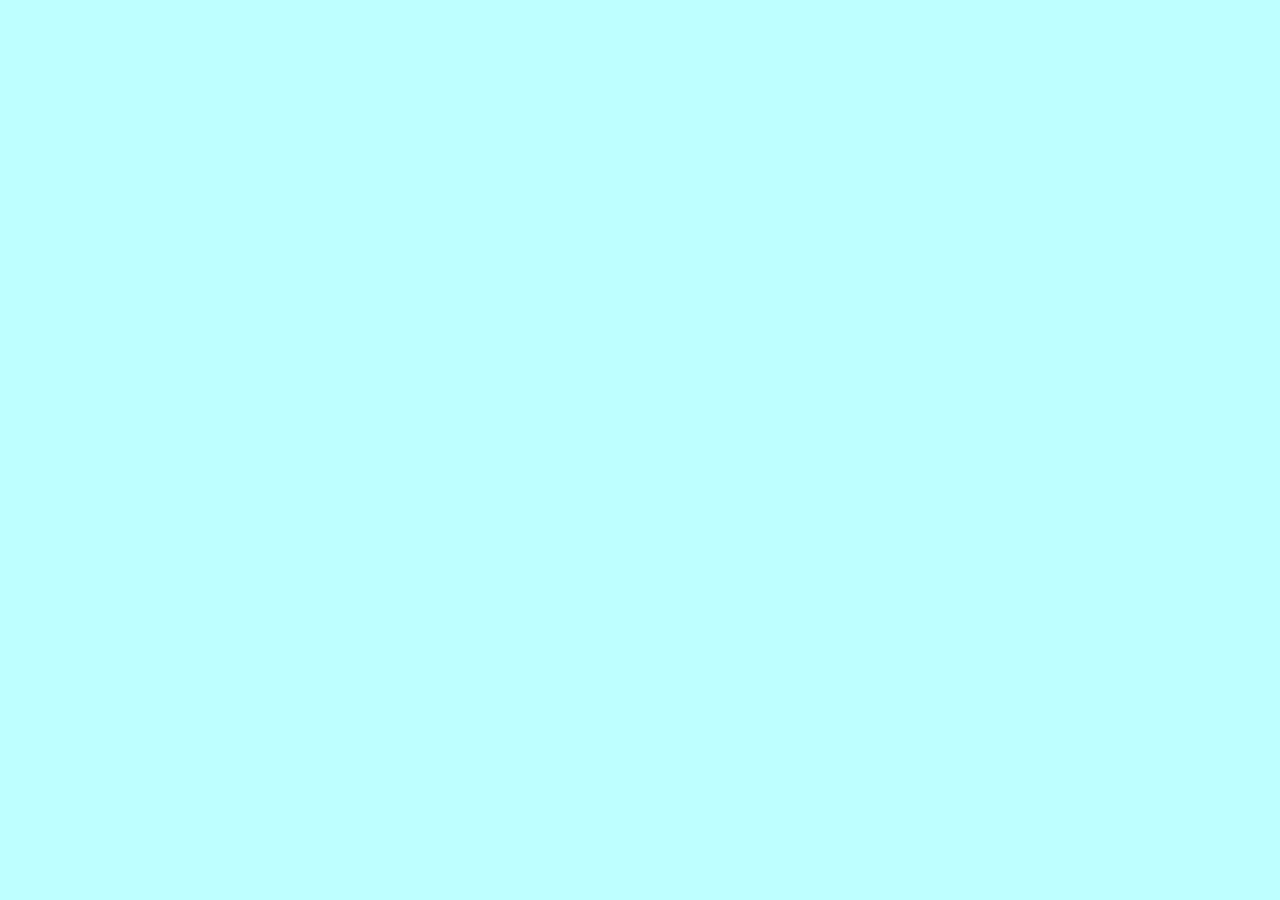
==== Pages/home.html @ 330aa742 "Index Page [Done]" ====
<!DOCTYPE html>
<html lang="en">
<head>
    <meta charset="UTF-8">
    <meta name="viewport" content="width=device-width, initial-scale=1.0">
    <title>Project</title>
    <link rel="stylesheet" href="../CSS/variables.css">
    <link rel="stylesheet" href="../CSS/home.css">
    <script src="script.js" defer></script>
</head>
<body>
    <main>

    </main>
</body>
</html>
---- CSS/variables.css ----
:root {
    --primary: 0, 225, 255;
    --secondary: 0, 140, 255;
    --tertiary: 90, 0, 255;
    --background: rgb(190, 255, 255);
}
---- CSS/home.css ----
body {
    margin: 0;
    background-color: var(--background);
}
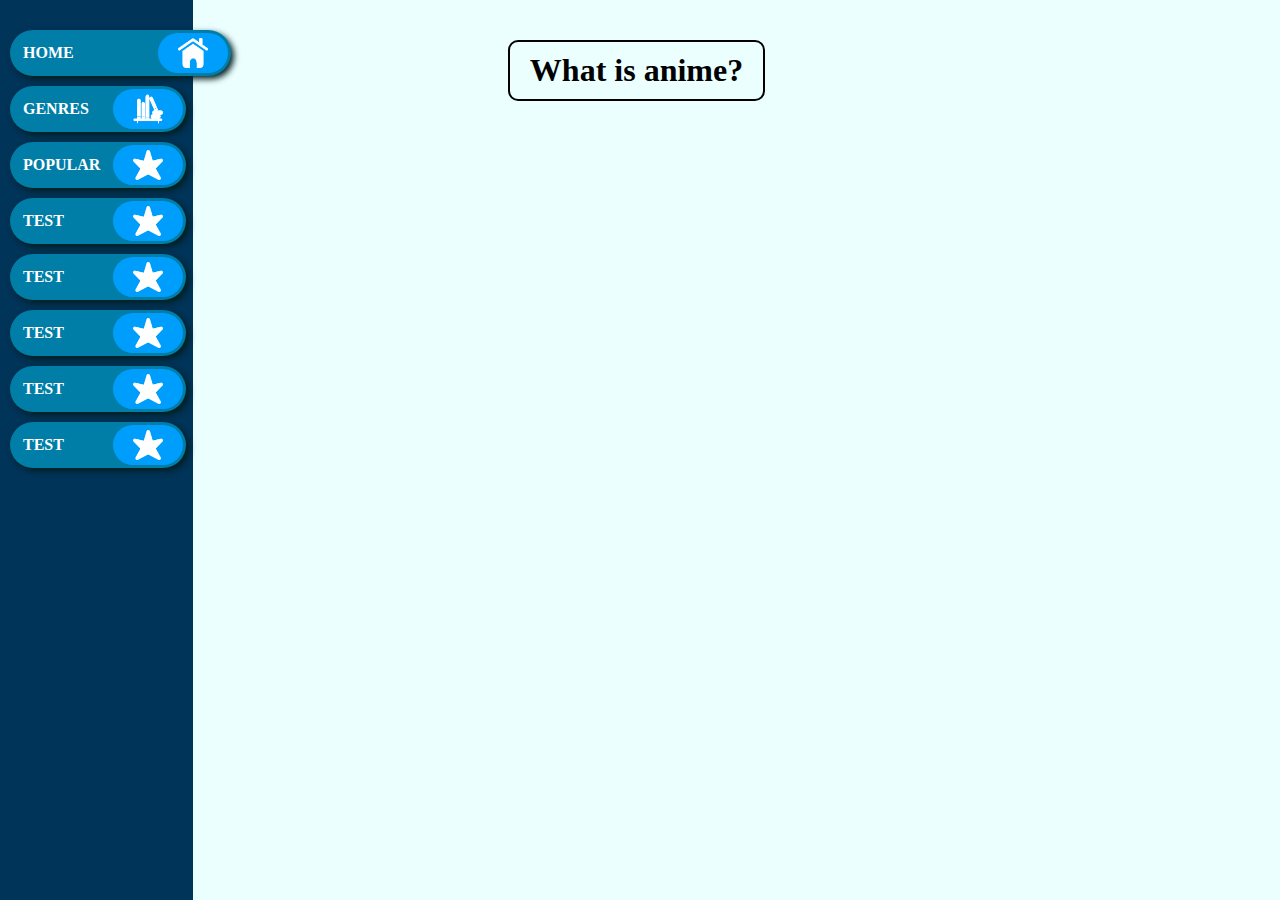
==== commit 42cb52fe: "Navigation Menu [Initial]" ====
--- a/Pages/home.html
+++ b/Pages/home.html
@@ -3,14 +3,78 @@
 <head>
     <meta charset="UTF-8">
     <meta name="viewport" content="width=device-width, initial-scale=1.0">
-    <title>Project</title>
+    <title>Project Home Page</title>
+    
     <link rel="stylesheet" href="../CSS/variables.css">
     <link rel="stylesheet" href="../CSS/home.css">
-    <script src="script.js" defer></script>
+    
+    <script src="../JS/macros.js" defer></script>
+    <script>
+        document.addEventListener("DOMContentLoaded", function() {
+            navigationWave();
+        });
+    </script>
 </head>
 <body>
     <main>
+        <nav>
+            <ul>
+                <li id="home">
+                    <p>HOME</p>
+                    <div class="wrapper">
+                        <img src="../Resources/Home.png">
+                    </div>
+                </li>
+                <li id="genres">
+                    <p>GENRES</p>
+                    <div class="wrapper">
+                        <img src="../Resources/Shelf.png">
+                    </div>
+                </li>
+                <li id="popular">
+                    <p>POPULAR</p>
+                    <div class="wrapper">
+                        <img src="../Resources/Star.png">
+                    </div>
+                </li>
+                <li id="test1">
+                    <p>TEST</p>
+                    <div class="wrapper">
+                        <img src="../Resources/Star.png">
+                    </div>
+                </li>
+                <li id="test2">
+                    <p>TEST</p>
+                    <div class="wrapper">
+                        <img src="../Resources/Star.png">
+                    </div>
+                </li>
+                <li id="test3">
+                    <p>TEST</p>
+                    <div class="wrapper">
+                        <img src="../Resources/Star.png">
+                    </div>
+                </li>
+                <li id="test4">
+                    <p>TEST</p>
+                    <div class="wrapper">
+                        <img src="../Resources/Star.png">
+                    </div>
+                </li>
+                <li id="test5">
+                    <p>TEST</p>
+                    <div class="wrapper">
+                        <img src="../Resources/Star.png">
+                    </div>
+                </li>
+            </ul>
+        </nav>
 
+        <div class="wrapper" id="content">
+            <div id="header">
+                <h1>What is anime?</h1>
+            </div>
+        </div>
     </main>
 </body>
 </html>--- a/CSS/variables.css
+++ b/CSS/variables.css
@@ -1,6 +1,6 @@
 :root {
-    --primary: 0, 225, 255;
-    --secondary: 0, 140, 255;
-    --tertiary: 90, 0, 255;
-    --background: rgb(190, 255, 255);
+    --primary: 0, 158, 252;
+    --secondary: 0, 126, 167;
+    --tertiary: 0, 52, 89;
+    --background: 235, 255, 255;
 }--- a/CSS/home.css
+++ b/CSS/home.css
@@ -1,4 +1,81 @@
 body {
     margin: 0;
-    background-color: var(--background);
+}
+
+main {
+    display: flex;
+}
+
+nav {
+    max-width: 193px;
+    height: 100vh;
+    background-color: rgb(var(--tertiary));
+    z-index: 1;
+}
+
+nav img {
+    width: 30px;
+    height: 30px;
+}
+
+nav ul {
+    margin: 0;
+    padding: 20px 5px;
+    list-style-type: none;
+}
+
+nav li {
+    display: flex;
+    margin: 10px 5px;
+    padding: 3px;
+    width: fit-content;
+    border-radius: 50px;
+    background-color: rgb(var(--secondary));
+    box-shadow: 3px 3px 6px rgb(0, 30, 30);
+}
+
+nav li .wrapper {
+    display: flex;
+    justify-content: center;
+    padding: 5px 20px;
+    border-radius: 30px;
+    background-color: rgb(var(--primary));
+    transition: margin-left 0.2s ease;
+}
+
+nav li#home .wrapper, li:hover:not(#home) .wrapper {
+    margin-left: 45px !important;
+}
+
+nav li p {
+    margin: auto 10px;
+    min-width: 80px;
+    font-weight: bold;
+    color: white;
+    user-select: none;
+}
+
+nav li:hover:not(#home) p {
+    text-decoration: underline;
+}
+
+.wrapper#content {
+    width: calc(100vw - 193px);
+    height: 100vh;
+    background-color: rgb(var(--background));
+}
+
+.wrapper#content #header {
+    position: relative;
+    margin: auto;
+    padding: 10px 20px;
+    top: 40px;
+    left: -100px;
+    width: fit-content;
+    border: 2px solid black;
+    border-radius: 10px;
+}
+
+h1 {
+    margin: 0;
 }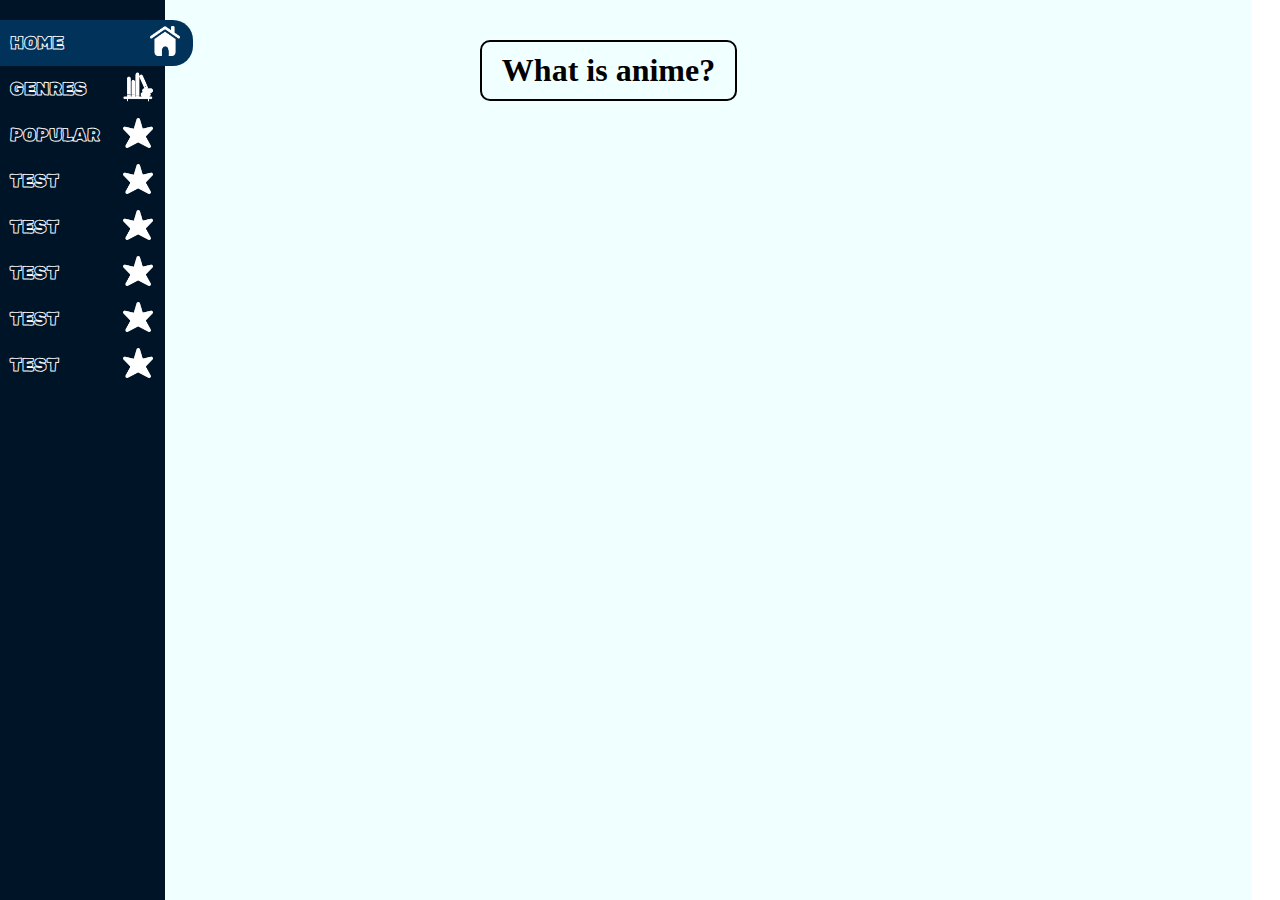
==== commit c20f4059: "Navigation [Update]" ====
--- a/Pages/home.html
+++ b/Pages/home.html
@@ -5,6 +5,10 @@
     <meta name="viewport" content="width=device-width, initial-scale=1.0">
     <title>Project Home Page</title>
     
+    <link rel="preconnect" href="https://fonts.googleapis.com">
+    <link rel="preconnect" href="https://fonts.gstatic.com" crossorigin>
+    <link href="https://fonts.googleapis.com/css2?family=Rubik+Scribble&display=swap" rel="stylesheet">
+
     <link rel="stylesheet" href="../CSS/variables.css">
     <link rel="stylesheet" href="../CSS/home.css">
     
--- a/CSS/variables.css
+++ b/CSS/variables.css
@@ -1,6 +1,6 @@
 :root {
-    --primary: 0, 158, 252;
-    --secondary: 0, 126, 167;
-    --tertiary: 0, 52, 89;
-    --background: 235, 255, 255;
+    --primary: 0, 100, 150;
+    --secondary: 0, 50, 90;
+    --tertiary: 0, 20, 40;
+    --background: 240, 255, 255;
 }--- a/CSS/home.css
+++ b/CSS/home.css
@@ -7,7 +7,7 @@
 }
 
 nav {
-    max-width: 193px;
+    max-width: 165px;
     height: 100vh;
     background-color: rgb(var(--tertiary));
     z-index: 1;
@@ -20,37 +20,36 @@
 
 nav ul {
     margin: 0;
-    padding: 20px 5px;
+    padding: 20px 0;
     list-style-type: none;
 }
 
 nav li {
     display: flex;
-    margin: 10px 5px;
-    padding: 3px;
     width: fit-content;
-    border-radius: 50px;
+    border-radius: 0 20px 20px 0;
+}
+
+nav li#home, nav li:hover:not(#home) {
     background-color: rgb(var(--secondary));
-    box-shadow: 3px 3px 6px rgb(0, 30, 30);
 }
 
 nav li .wrapper {
-    display: flex;
-    justify-content: center;
-    padding: 5px 20px;
-    border-radius: 30px;
-    background-color: rgb(var(--primary));
-    transition: margin-left 0.2s ease;
+    margin: 3px;
+    padding: 3px 10px;
+    border-radius: 20px;
 }
 
-nav li#home .wrapper, li:hover:not(#home) .wrapper {
-    margin-left: 45px !important;
+nav li#home .wrapper, nav li:hover:not(#home) .wrapper {
+    margin-left: 30px !important;
 }
 
 nav li p {
     margin: auto 10px;
-    min-width: 80px;
+    min-width: 90px;
+    font-size: 18px;
     font-weight: bold;
+    font-family: "Rubik Scribble", system-ui;
     color: white;
     user-select: none;
 }
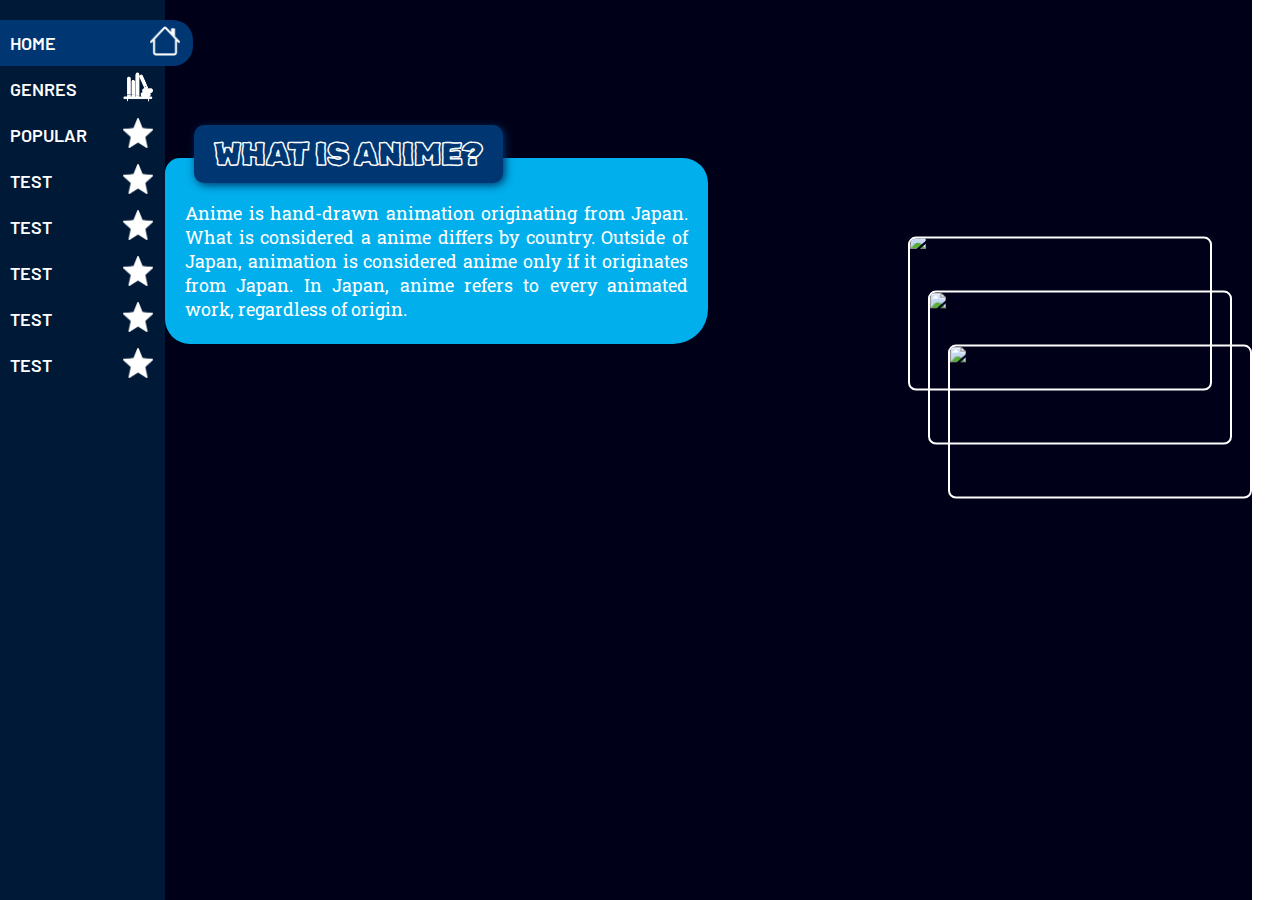
==== commit 17f2bc84: "Home Page [First Layout]" ====
--- a/Pages/home.html
+++ b/Pages/home.html
@@ -8,6 +8,8 @@
     <link rel="preconnect" href="https://fonts.googleapis.com">
     <link rel="preconnect" href="https://fonts.gstatic.com" crossorigin>
     <link href="https://fonts.googleapis.com/css2?family=Rubik+Scribble&display=swap" rel="stylesheet">
+    <link href="https://fonts.googleapis.com/css2?family=Barlow:ital,wght@0,100;0,200;0,300;0,400;0,500;0,600;0,700;0,800;0,900;1,100;1,200;1,300;1,400;1,500;1,600;1,700;1,800;1,900&family=Bebas+Neue&display=swap" rel="stylesheet">
+    <link href="https://fonts.googleapis.com/css2?family=Roboto+Slab:wght@100..900&display=swap" rel="stylesheet">
 
     <link rel="stylesheet" href="../CSS/variables.css">
     <link rel="stylesheet" href="../CSS/home.css">
@@ -75,8 +77,31 @@
         </nav>
 
         <div class="wrapper" id="content">
-            <div id="header">
-                <h1>What is anime?</h1>
+            <div class="row" id="first">
+                <div id="header">
+                    <h1>WHAT IS ANIME?</h1>
+                </div>
+            </div>
+
+            <div class="row" id="second">
+                <div class="list">
+                    <p>Anime is hand-drawn animation originating from Japan.
+                    What is considered a anime differs by country.
+                    Outside of Japan, animation is considered anime only if it originates from Japan.
+                    In Japan, anime refers to every animated work, regardless of origin.</p>
+                </div>
+
+                <div class="imageBlock">
+                    <div class="fillerImage" id="top">
+                        <img src="https://m.media-amazon.com/images/M/MV5BZjZjNzI5MDctY2Y4YS00NmM4LTljMmItZTFkOTExNGI3ODRhXkEyXkFqcGdeQXVyNjc3MjQzNTI@._V1_.jpg">
+                    </div>
+                    <div class="fillerImage" id="center">
+                        <img src="https://assets-prd.ignimgs.com/2022/08/17/top25animecharacters-blogroll-1660777571580.jpg">
+                    </div>
+                    <div class="fillerImage" id="bottom">
+                        <img src="https://assets-prd.ignimgs.com/2022/12/13/sololeveling-1670960098390.jpg">
+                    </div>
+                </div>
             </div>
         </div>
     </main>
--- a/CSS/variables.css
+++ b/CSS/variables.css
@@ -1,6 +1,7 @@
 :root {
-    --primary: 0, 100, 150;
-    --secondary: 0, 50, 90;
-    --tertiary: 0, 20, 40;
-    --background: 240, 255, 255;
+    --primary: 0, 50, 100;
+    --secondary: 0, 55, 115;
+    --tertiary: 0, 25, 55;
+    --quaternary: 0, 175, 235;
+    --background: 0, 0, 25;
 }--- a/CSS/home.css
+++ b/CSS/home.css
@@ -1,5 +1,6 @@
 body {
     margin: 0;
+    color: white;
 }
 
 main {
@@ -42,15 +43,15 @@
 
 nav li#home .wrapper, nav li:hover:not(#home) .wrapper {
     margin-left: 30px !important;
+    transition: margin-left 0.2s ease;
 }
 
 nav li p {
     margin: auto 10px;
     min-width: 90px;
     font-size: 18px;
-    font-weight: bold;
-    font-family: "Rubik Scribble", system-ui;
-    color: white;
+    font-weight: 600;
+    font-family: "Barlow", sans-serif;
     user-select: none;
 }
 
@@ -64,17 +65,72 @@
     background-color: rgb(var(--background));
 }
 
-.wrapper#content #header {
+.row#first {
+    padding-top: 60px;
+}
+
+.row#first #header {
     position: relative;
     margin: auto;
     padding: 10px 20px;
-    top: 40px;
-    left: -100px;
+    transform: translate(-360px, 65px);
     width: fit-content;
-    border: 2px solid black;
     border-radius: 10px;
+    background-color: rgb(var(--secondary));
+    box-shadow: 2px 2px 8px rgb(var(--primary));
+}
+
+.row#second {
+    display: flex;
+    padding-top: 40px;
+}
+
+.row#second .list {
+    margin: 0 200px 0 auto;
+    padding: 25px 20px 5px 20px;
+    text-align: justify;
+    width: 700px;
+    height: fit-content;
+    font-size: 18px;
+    font-family: "Roboto Slab", serif;;
+    border-radius: 15px 25px 35px 25px;
+    background-color: rgb(var(--quaternary));
+}
+
+.row#second .imageBlock {
+    margin: 0 auto 0 0;
+    height: fit-content;
+    width: fit-content;
+    transform: translateY(30%);
+}
+
+.row#second .fillerImage {
+    height: 150px;
+    width: 300px;
+    overflow: hidden;
+    border: 2px solid white;
+    border-radius: 8px;
+}
+
+.row#second .fillerImage:nth-child(2) {
+    margin: -100px 0 0 20px;
+}
+
+.row#second .fillerImage:last-child {
+    margin: -100px 0 0 40px;
+}
+
+.row#second .fillerImage img {
+    max-width: 100%;
+    height: auto;
+    transform: translateY(0);
+}
+
+.row#second .fillerImage:nth-child(1) img {
+    transform: translateY(-35%);
 }
 
 h1 {
     margin: 0;
+    font-family: "Rubik Scribble", system-ui;
 }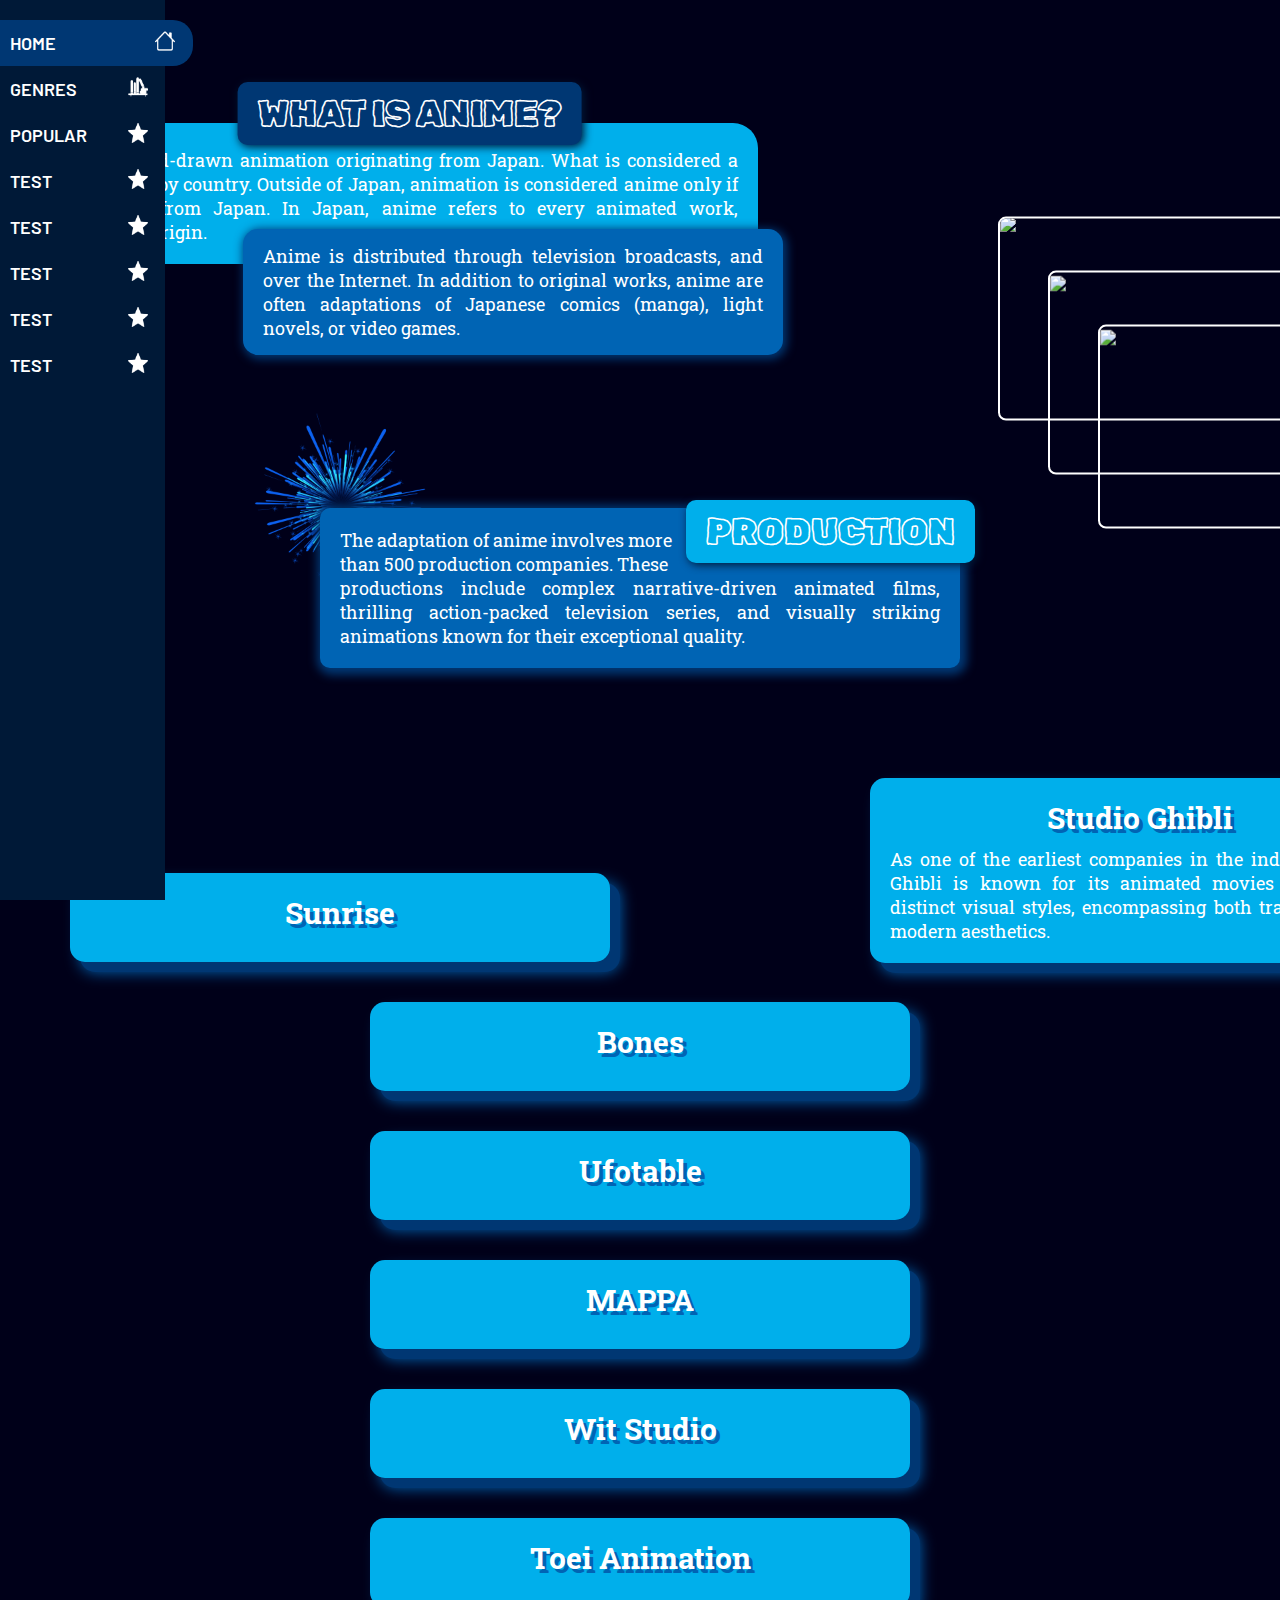
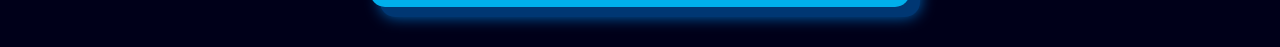
==== commit 9b632f5e: "Home Page [Update]" ====
--- a/Pages/home.html
+++ b/Pages/home.html
@@ -77,18 +77,26 @@
         </nav>
 
         <div class="wrapper" id="content">
+            <img src="../Resources/Mist.png" class="mist">
             <div class="row" id="first">
-                <div id="header">
+                <div class="header">
                     <h1>WHAT IS ANIME?</h1>
                 </div>
             </div>
 
             <div class="row" id="second">
-                <div class="list">
-                    <p>Anime is hand-drawn animation originating from Japan.
-                    What is considered a anime differs by country.
-                    Outside of Japan, animation is considered anime only if it originates from Japan.
-                    In Japan, anime refers to every animated work, regardless of origin.</p>
+                <div class="wrapper">
+                    <div class="text" id="first">
+                        <p>Anime is hand-drawn animation originating from Japan.
+                        What is considered a anime differs by country.
+                        Outside of Japan, animation is considered anime only if it originates from Japan.
+                        In Japan, anime refers to every animated work, regardless of origin.</p>
+                    </div>
+                    <div class="text" id="second">
+                        <p>Anime is distributed through television broadcasts, and over the Internet.
+                        In addition to original works, anime are often adaptations of Japanese comics (manga),
+                        light novels, or video games.</p>
+                    </div>
                 </div>
 
                 <div class="imageBlock">
@@ -103,6 +111,52 @@
                     </div>
                 </div>
             </div>
+
+            <div class="row" id="third">
+                <img src="../Resources/Effect.png" class="effect">
+                <div class="header">
+                    <h1>PRODUCTION</h1>
+                </div>
+
+                <div class="text" id="first">
+                    <p>The adaptation of anime involves more</p>
+                    <p>than 500 production companies. These </p>
+                    <p>productions include complex narrative-driven animated films,
+                    thrilling action-packed television series, and visually striking
+                    animations known for their exceptional quality.</p>
+                    <p></p>
+                </div>
+
+                <div class="wrapper" id="companies">
+                    <div class="company" id="first">
+                        <h2>Studio Ghibli</h2>
+                        <p>As one of the earliest companies in the industry,
+                        Studio Ghibli is known for its animated movies that
+                        feature distinct visual styles, encompassing both
+                        traditional and modern aesthetics.</p>
+                    </div>
+                    <div class="company" id="second">
+                        <h2>Sunrise</h2>
+                    </div>
+                    <div class="company" id="third">
+                        <h2>Bones</h2>
+                    </div>
+                    <div class="company" id="fourth">
+                        <h2>Ufotable</h2>
+                    </div>
+                    <div class="company" id="fifth">
+                        <h2>MAPPA</h2>
+                    </div>
+                    <div class="company" id="sixth">
+                        <h2>Wit Studio</h2>
+                    </div>
+                    <div class="company" id="seventh">
+                        <h2>Toei Animation</h2>
+                    </div>
+                </div>
+            </div>
+
+            <div class="row" id="fourth"></div>
         </div>
     </main>
 </body>
--- a/CSS/variables.css
+++ b/CSS/variables.css
@@ -1,5 +1,5 @@
 :root {
-    --primary: 0, 50, 100;
+    --primary: 0, 100, 180;
     --secondary: 0, 55, 115;
     --tertiary: 0, 25, 55;
     --quaternary: 0, 175, 235;
--- a/CSS/home.css
+++ b/CSS/home.css
@@ -8,15 +8,17 @@
 }
 
 nav {
+    position: fixed;
     max-width: 165px;
     height: 100vh;
     background-color: rgb(var(--tertiary));
-    z-index: 1;
+    z-index: 2;
 }
 
 nav img {
-    width: 30px;
-    height: 30px;
+    margin: 5px;
+    width: 20px;
+    height: 20px;
 }
 
 nav ul {
@@ -60,64 +62,89 @@
 }
 
 .wrapper#content {
-    width: calc(100vw - 193px);
-    height: 100vh;
+    display: block;
+    width: 100vw;
     background-color: rgb(var(--background));
+}
+
+.wrapper#content .mist {
+    position: absolute;
+    display: block;
+    height: 150vh;
+    filter: opacity(20%);
+    transform: translate(220px, -100px);
+    z-index: 0;
+}
+
+.row {
+    display: flex;
+    text-align: justify;
+    font-size: 18px;
+    font-family: "Roboto Slab", serif;
 }
 
 .row#first {
     padding-top: 60px;
 }
 
-.row#first #header {
+.row#first .header, .row#third .header {
     position: relative;
     margin: auto;
     padding: 10px 20px;
-    transform: translate(-360px, 65px);
     width: fit-content;
     border-radius: 10px;
     background-color: rgb(var(--secondary));
-    box-shadow: 2px 2px 8px rgb(var(--primary));
-}
-
-.row#second {
-    display: flex;
-    padding-top: 40px;
-}
-
-.row#second .list {
-    margin: 0 200px 0 auto;
-    padding: 25px 20px 5px 20px;
-    text-align: justify;
+    box-shadow: 2px 2px 8px rgb(var(--tertiary));
+}
+
+.row#first .header {
+    transform: translate(calc(-18vw), 22px);
+}
+
+.row#second .wrapper {
+    margin: 0 0 0 auto;
+}
+
+.row#second .text#first {
+    padding: 25px 20px 20px 20px;
     width: 700px;
     height: fit-content;
-    font-size: 18px;
-    font-family: "Roboto Slab", serif;;
     border-radius: 15px 25px 35px 25px;
     background-color: rgb(var(--quaternary));
 }
 
+.row#second .text#second {
+    margin: -15px -25px 0 auto;
+    padding: 15px 20px;
+    width: 500px;
+    height: fit-content;
+    transform: translateY(-20px);
+    border-radius: 15px;
+    background-color: rgb(var(--primary));
+    box-shadow: 2px 2px 10px 2px rgb(var(--secondary));
+}
+
 .row#second .imageBlock {
     margin: 0 auto 0 0;
     height: fit-content;
     width: fit-content;
-    transform: translateY(30%);
+    transform: translate(240px, 30%);
 }
 
 .row#second .fillerImage {
-    height: 150px;
-    width: 300px;
+    height: 200px;
+    width: 400px;
     overflow: hidden;
     border: 2px solid white;
     border-radius: 8px;
 }
 
 .row#second .fillerImage:nth-child(2) {
-    margin: -100px 0 0 20px;
+    margin: -150px 0 0 50px;
 }
 
 .row#second .fillerImage:last-child {
-    margin: -100px 0 0 40px;
+    margin: -150px 0 0 100px;
 }
 
 .row#second .fillerImage img {
@@ -130,7 +157,78 @@
     transform: translateY(-35%);
 }
 
+.row#third {
+    padding-top: 10px;
+    flex-direction: column;
+}
+
+.row#third .wrapper#header {
+    display: flex;
+    margin: auto;
+    width: fit-content;
+    transform: translateY(120px);
+}
+
+.row#third .effect {
+    position: absolute;
+    width: 200px;
+    transform: translate(240px, -40px);
+}
+
+.row#third .header {
+    margin: auto;
+    transform: translate(190px, 55px);
+    background-color: rgb(var(--quaternary));
+    z-index: 2;
+}
+
+.row#third .text#first {
+    position: relative;
+    margin: auto;
+    padding: 20px;
+    width: 600px;
+    height: fit-content;
+    border-radius: 10px;
+    background-color: rgb(var(--primary));
+    box-shadow: 2px 2px 10px 5px rgb(var(--secondary));
+    z-index: 1;
+}
+
+.row#third .wrapper#companies {
+    margin: auto;
+}
+
+.row#third .company {
+    margin: 40px 0;
+    padding: 20px;
+    width: 500px;
+    border-radius: 15px;
+    background-color: rgb(var(--quaternary));
+    box-shadow: 10px 10px 0 0 rgb(var(--secondary)), 10px 10px 15px rgb(var(--primary));
+}
+
+.row#third .company#first {
+    margin-top: 110px;
+    transform: translateX(500px);
+}
+
+.row#third .company#second {
+    margin-top: -130px;
+    transform: translateX(-300px);
+}
+
 h1 {
     margin: 0;
     font-family: "Rubik Scribble", system-ui;
+}
+
+h2 {
+    margin: 0 0 10px 0;
+    font-size: 30px;
+    text-align: center;
+    text-shadow: 4px 4px rgb(var(--primary));
+}
+
+p {
+    margin: 0;
 }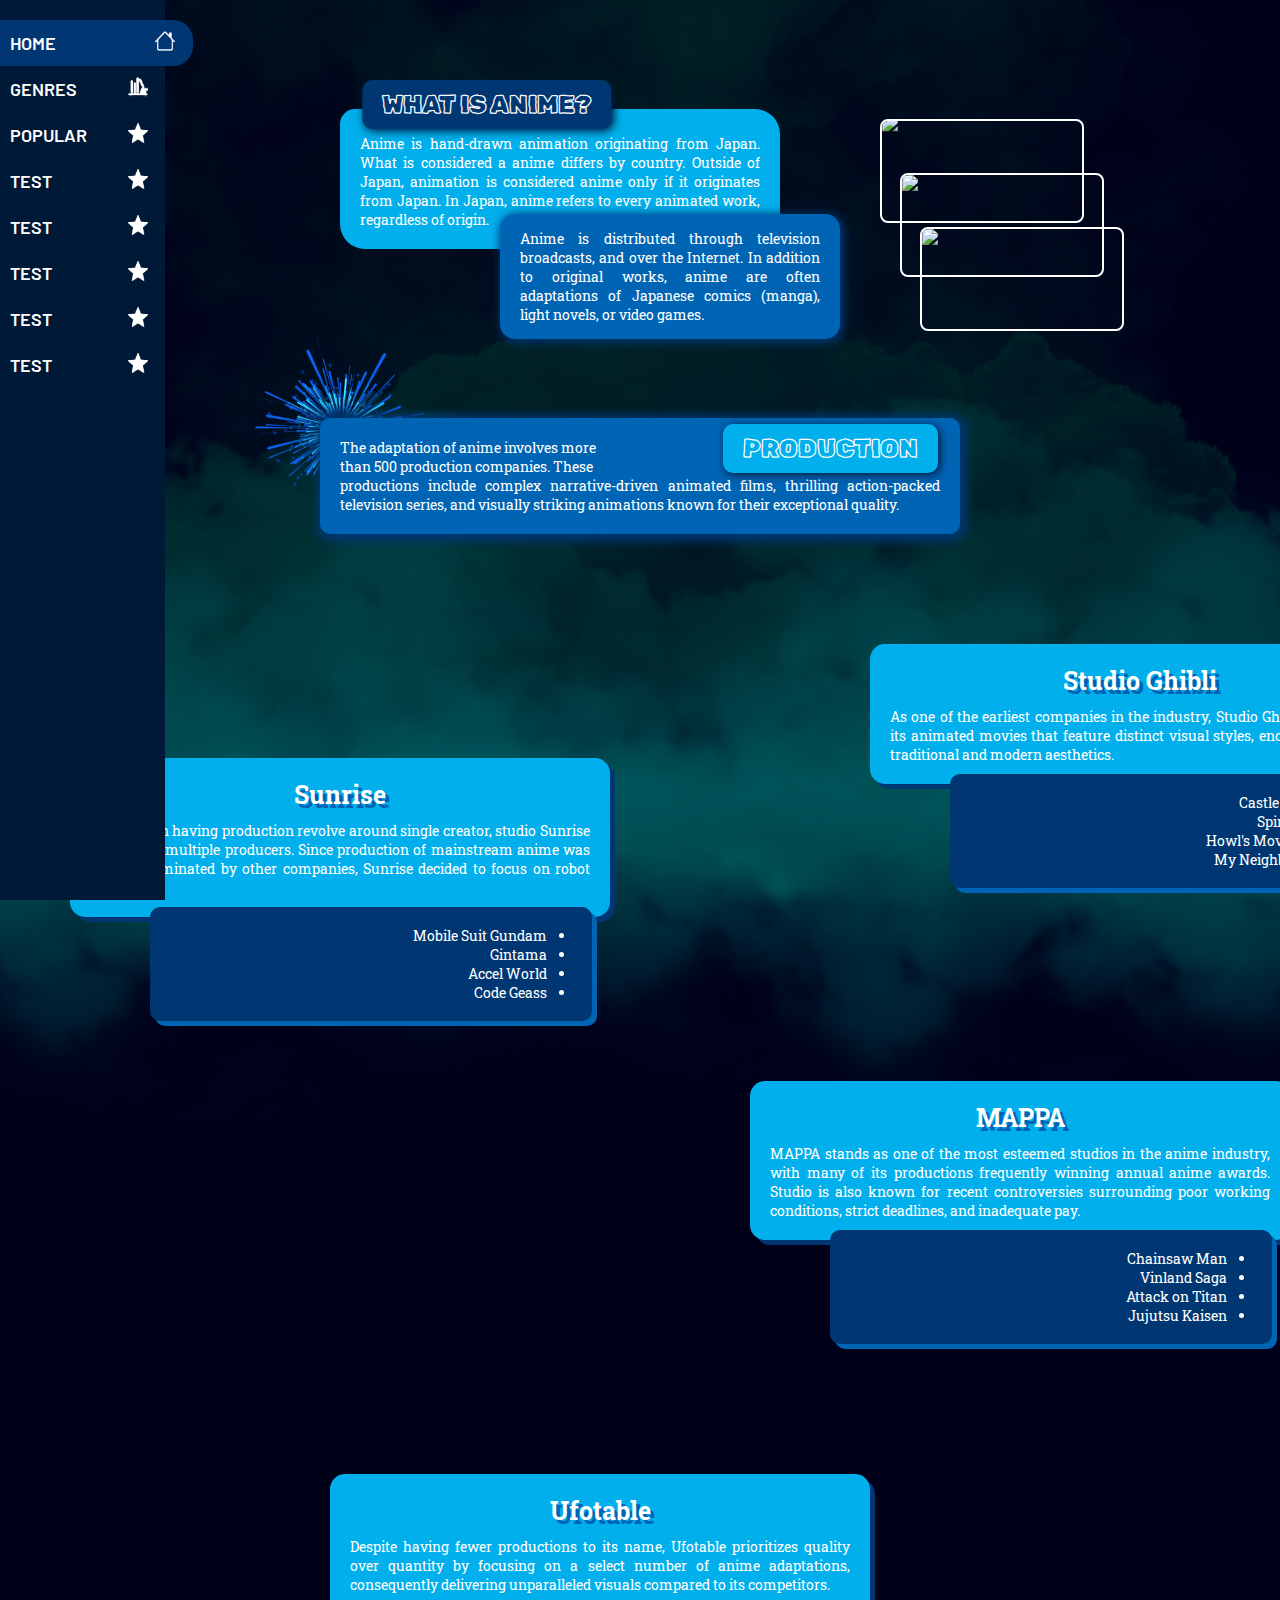
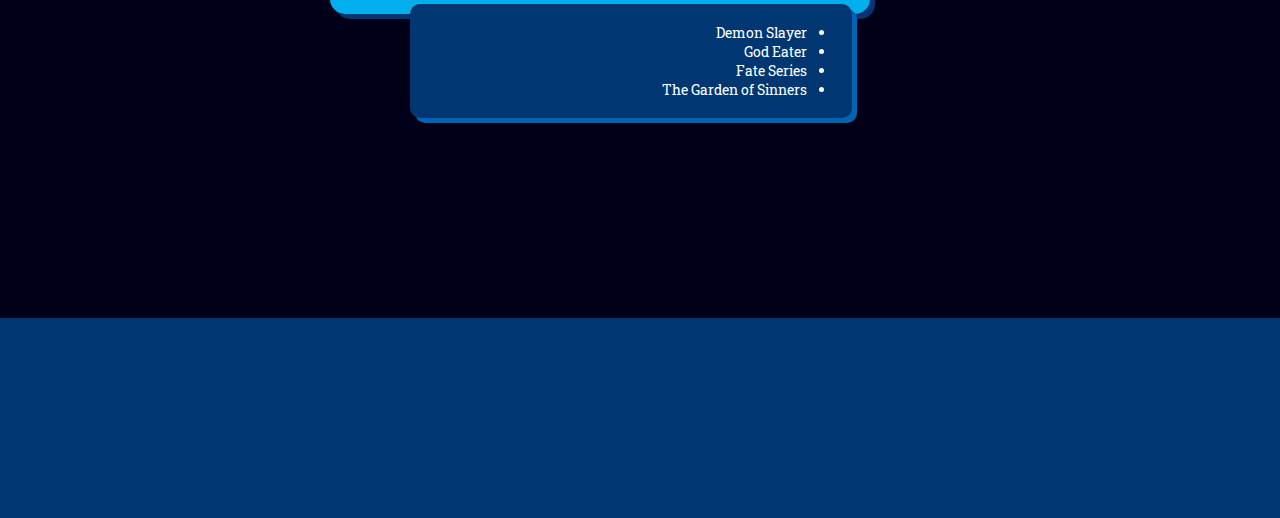
==== commit 8ab66262: "Home Page [Update]" ====
--- a/Pages/home.html
+++ b/Pages/home.html
@@ -15,8 +15,10 @@
     <link rel="stylesheet" href="../CSS/home.css">
     
     <script src="../JS/macros.js" defer></script>
+    <script src="../JS/paralax.js" defer></script>
     <script>
         document.addEventListener("DOMContentLoaded", function() {
+            maxHeight();
             navigationWave();
         });
     </script>
@@ -77,7 +79,10 @@
         </nav>
 
         <div class="wrapper" id="content">
-            <img src="../Resources/Mist.png" class="mist">
+            <img src="../Resources/Fog4.png" class="fog" id="fourth">
+            <img src="../Resources/Fog3.png" class="fog" id="third">
+            <img src="../Resources/Fog2.png" class="fog" id="second">
+            <img src="../Resources/Fog1.png" class="fog" id="first">
             <div class="row" id="first">
                 <div class="header">
                     <h1>WHAT IS ANIME?</h1>
@@ -135,28 +140,66 @@
                         feature distinct visual styles, encompassing both
                         traditional and modern aesthetics.</p>
                     </div>
+                    <div class="anime" id="first">
+                        <ul>
+                            <li>Castle in the Sky</li>
+                            <li>Spirited Away</li>
+                            <li>Howl's Moving Castle</li>
+                            <li>My Neighbor Totoro</li>
+                        </ul>
+                    </div>
                     <div class="company" id="second">
                         <h2>Sunrise</h2>
+                        <p>Rather than having production revolve around single creator, 
+                        studio Sunrise focuses on multiple producers. Since production 
+                        of mainstream anime was already dominated by other companies, 
+                        Sunrise decided to focus on robot anime.</p>
+                    </div>
+                    <div class="anime" id="second">
+                        <ul>
+                            <li>Mobile Suit Gundam</li>
+                            <li>Gintama</li>
+                            <li>Accel World</li>
+                            <li>Code Geass</li>
+                        </ul>
                     </div>
                     <div class="company" id="third">
-                        <h2>Bones</h2>
+                        <h2>MAPPA</h2>
+                        <p>MAPPA stands as one of the most esteemed studios in the
+                        anime industry, with many of its productions frequently
+                        winning annual anime awards. Studio is also known for recent
+                        controversies surrounding poor working conditions, strict
+                        deadlines, and inadequate pay.</p>
+                    </div>
+                    <div class="anime" id="third">
+                        <ul>
+                            <li>Chainsaw Man</li>
+                            <li>Vinland Saga</li>
+                            <li>Attack on Titan</li>
+                            <li>Jujutsu Kaisen</li>
+                        </ul>
                     </div>
                     <div class="company" id="fourth">
                         <h2>Ufotable</h2>
-                    </div>
-                    <div class="company" id="fifth">
-                        <h2>MAPPA</h2>
-                    </div>
-                    <div class="company" id="sixth">
-                        <h2>Wit Studio</h2>
-                    </div>
-                    <div class="company" id="seventh">
-                        <h2>Toei Animation</h2>
+                        <p>Despite having fewer productions to its name, Ufotable
+                        prioritizes quality over quantity by focusing on a select
+                        number of anime adaptations, consequently delivering unparalleled
+                        visuals compared to its competitors.</p>
+                    </div>
+                    <div class="anime" id="fourth">
+                        <ul>
+                            <li>Demon Slayer</li>
+                            <li>God Eater</li>
+                            <li>Fate Series</li>
+                            <li>The Garden of Sinners</li>
+                        </ul>
                     </div>
                 </div>
             </div>
 
-            <div class="row" id="fourth"></div>
+            <footer>
+                
+            </footer>
         </div>
     </main>
 </body>
--- a/CSS/home.css
+++ b/CSS/home.css
@@ -5,6 +5,7 @@
 
 main {
     display: flex;
+    overflow: hidden;
 }
 
 nav {
@@ -67,13 +68,33 @@
     background-color: rgb(var(--background));
 }
 
-.wrapper#content .mist {
+.wrapper#content .fog {
     position: absolute;
-    display: block;
-    height: 150vh;
-    filter: opacity(20%);
-    transform: translate(220px, -100px);
+    margin-top: -295px;
+    height: auto;
+    width: 100vw;
+    left: 50%;
     z-index: 0;
+}
+
+.wrapper#content .fog#first {
+    transform: translateX(-50%) translateY(calc(295px + 100vh - 100% + 15%));
+    filter: brightness(35%);
+}
+
+.wrapper#content .fog#second {
+    transform: translateX(-50%) translateY(calc(295px + 100vh - 100% - 5%));
+    filter: brightness(20%);
+}
+
+.wrapper#content .fog#third {
+    transform: translateX(-50%) translateY(calc(295px + 100vh - 100% - 5%));
+    filter: brightness(15%);
+}
+
+.wrapper#content .fog#fourth {
+    transform: translateX(-50%) translateY(calc(295px + 100vh - 100% - 5%));
+    filter: brightness(15%);
 }
 
 .row {
@@ -95,6 +116,7 @@
     border-radius: 10px;
     background-color: rgb(var(--secondary));
     box-shadow: 2px 2px 8px rgb(var(--tertiary));
+    z-index: 2;
 }
 
 .row#first .header {
@@ -106,14 +128,17 @@
 }
 
 .row#second .text#first {
+    position: relative;
     padding: 25px 20px 20px 20px;
     width: 700px;
     height: fit-content;
     border-radius: 15px 25px 35px 25px;
     background-color: rgb(var(--quaternary));
+    z-index: 1;
 }
 
 .row#second .text#second {
+    position: relative;
     margin: -15px -25px 0 auto;
     padding: 15px 20px;
     width: 500px;
@@ -122,6 +147,7 @@
     border-radius: 15px;
     background-color: rgb(var(--primary));
     box-shadow: 2px 2px 10px 2px rgb(var(--secondary));
+    z-index: 2;
 }
 
 .row#second .imageBlock {
@@ -198,23 +224,70 @@
     margin: auto;
 }
 
+.row#third .wrapper#companies .anime {
+    margin-top: -50px;
+    padding: 5px;
+    width: 80%;
+    border-radius: 10px;
+    background-color: rgb(var(--secondary));
+    box-shadow: 5px 5px 0 0 rgb(var(--primary));
+}
+
+.row#third .wrapper#companies .anime ul {
+    direction: rtl;
+}
+
 .row#third .company {
     margin: 40px 0;
     padding: 20px;
     width: 500px;
     border-radius: 15px;
     background-color: rgb(var(--quaternary));
-    box-shadow: 10px 10px 0 0 rgb(var(--secondary)), 10px 10px 15px rgb(var(--primary));
-}
-
-.row#third .company#first {
+    box-shadow: 5px 5px 0 0 rgb(var(--secondary));
+}
+
+.row#third .company#first, .anime#first {
     margin-top: 110px;
     transform: translateX(500px);
 }
 
-.row#third .company#second {
+.row#third .company#second, .anime#second {
     margin-top: -130px;
     transform: translateX(-300px);
+}
+
+.row#third .company#third, .anime#third {
+    margin-top: 60px;
+    transform: translateX(380px);
+}
+
+.row#third .company#fourth, .anime#fourth {
+    margin-top: 130px;
+    transform: translateX(-40px);
+}
+
+.row#third .anime#first {
+    transform: translateX(580px);
+}
+
+.row#third .anime#second {
+    transform: translateX(-220px);
+}
+
+.row#third .anime#third {
+    transform: translateX(460px);
+}
+
+.row#third .anime#fourth {
+    transform: translateX(40px);
+}
+
+footer {
+    margin-top: 200px;
+    width: 100vw;
+    min-height: 200px;
+    background-color: rgb(var(--secondary));
+    z-index: 10;
 }
 
 h1 {
@@ -231,4 +304,157 @@
 
 p {
     margin: 0;
+}
+
+
+
+
+
+
+
+
+@media only screen and (max-width: 1700px) {
+    .row {
+        font-size: 14px;
+    }
+    
+    .row#first .header {
+        transform: translate(calc(-12vw), 20px);
+    }
+
+    .row#second .wrapper {
+        width: 600px;
+    }
+
+    .row#second .text#first {
+        margin-left: 100px;
+        padding: 25px 20px 20px 20px;
+        width: 400px;
+    }
+    
+    .row#second .text#second {
+        margin: -15px 0 0 auto;
+        width: 300px;
+        transform: translateY(-20px);
+    }
+    
+    .row#second .imageBlock {
+        margin: 0 auto 0 0;
+        height: fit-content;
+        width: 200px;
+        transform: translate(40px, 10px);
+    }
+    
+    .row#second .fillerImage {
+        height: 100px;
+        width: 200px;
+    }
+    
+    .row#second .fillerImage:nth-child(2) {
+        margin: -50px 0 0 20px;
+    }
+    
+    .row#second .fillerImage:last-child {
+        margin: -50px 0 0 40px;
+    }
+    
+    .row#second .fillerImage img {
+        max-width: 100%;
+        height: auto;
+        transform: translateY(0);
+    }
+    
+    .row#second .fillerImage:nth-child(1) img {
+        transform: translateY(-35%);
+    }
+    
+    .row#third {
+        padding-top: 10px;
+    }
+    
+    .row#third .wrapper#header {
+        margin: auto;
+        width: fit-content;
+        transform: translateY(120px);
+    }
+    
+    .row#third .effect {
+        width: 200px;
+        transform: translate(240px, -40px);
+    }
+    
+    .row#third .header {
+        margin: auto;
+        transform: translate(190px, 55px);
+    }
+    
+    .row#third .text#first {
+        margin: auto;
+        padding: 20px;
+        width: 600px;
+        height: fit-content;
+        box-shadow: 2px 2px 10px 5px rgb(var(--secondary));
+    }
+    
+    .row#third .wrapper#companies {
+        margin: auto;
+    }
+    
+    .row#third .wrapper#companies .anime {
+        margin-top: -50px;
+        padding: 5px;
+        width: 80%;
+        box-shadow: 5px 5px 0 0 rgb(var(--primary));
+    }
+    
+    .row#third .company {
+        margin: 40px 0;
+        padding: 20px;
+        width: 500px;
+        box-shadow: 5px 5px 0 0 rgb(var(--secondary));
+    }
+    
+    .row#third .company#first, .anime#first {
+        margin-top: 110px;
+        transform: translateX(500px);
+    }
+    
+    .row#third .company#second, .anime#second {
+        margin-top: -130px;
+        transform: translateX(-300px);
+    }
+    
+    .row#third .company#third, .anime#third {
+        margin-top: 60px;
+        transform: translateX(380px);
+    }
+    
+    .row#third .company#fourth, .anime#fourth {
+        margin-top: 130px;
+        transform: translateX(-40px);
+    }
+    
+    .row#third .anime#first {
+        transform: translateX(580px);
+    }
+    
+    .row#third .anime#second {
+        transform: translateX(-220px);
+    }
+    
+    .row#third .anime#third {
+        transform: translateX(460px);
+    }
+    
+    .row#third .anime#fourth {
+        transform: translateX(40px);
+    }
+
+    h1 {
+        font-size: 25px;
+    }
+    
+    h2 {
+        font-size: 25px;
+    }
 }